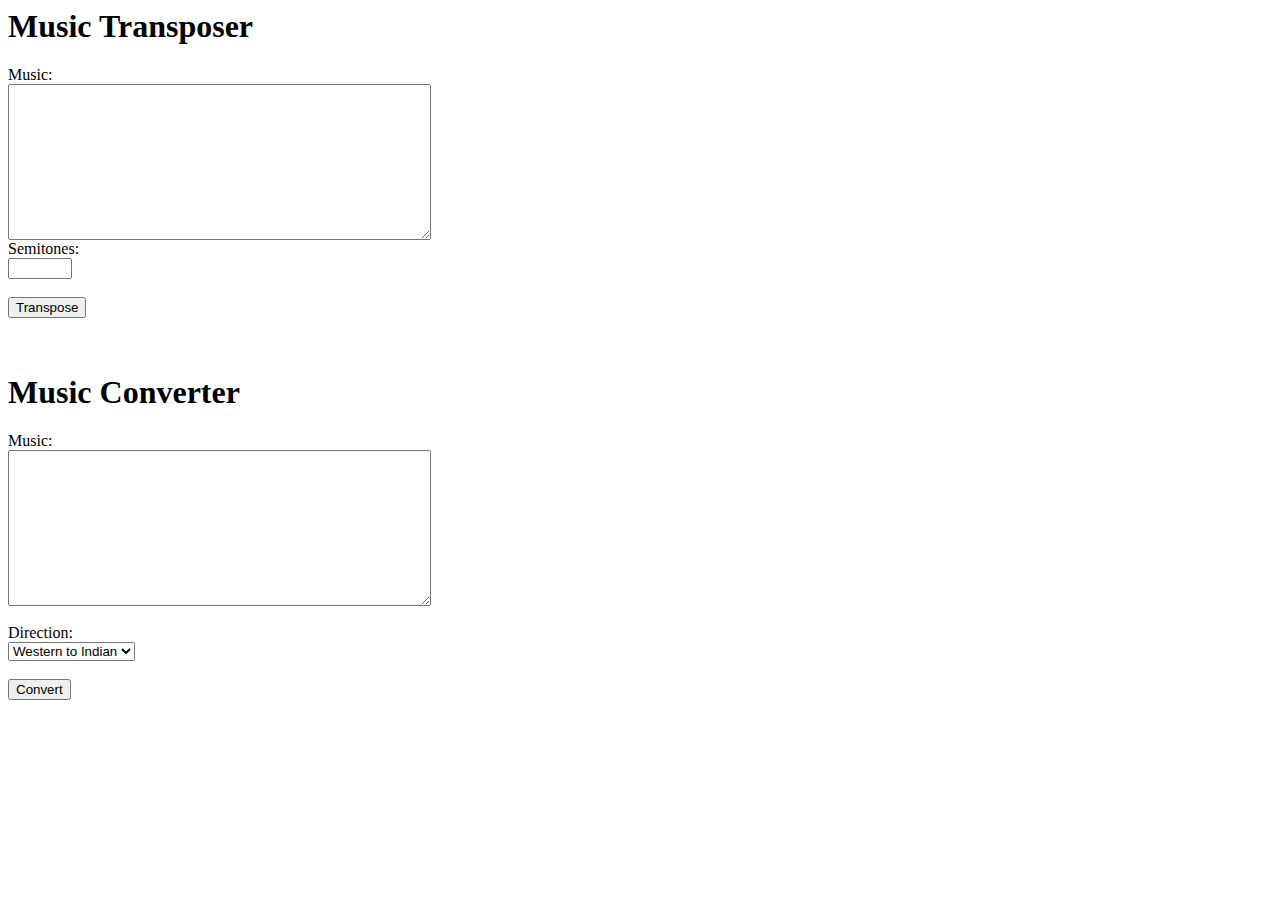
==== index.html @ 2633fa55 "Resolved some issues and bugs" ====
<html>

<head>
    <title>स्वर स्थानान्तरण साधन</title>
</head>

<body>
    <h1>Music Transposer</h1>
    <form id="transpose-form">
        <label for="music">Music:</label>
        <br>
        <textarea id="music" rows="10" cols="50"></textarea>
        <br>
        <label for="semitones">Semitones:</label>
        <br>
        <input type="number" id="semitones" min="-12" max="12">
        <br>
        <br>
        <button type="submit">Transpose</button>
    </form>
    <br>
    <div id="output"></div>

    <h1>Music Converter</h1>
    <form id="convert-form">
        <label for="music">Music:</label>
        <br>
        <textarea id="music-convert" rows="10" cols="50"></textarea>
        <br>
        <br>
        <label for="direction">Direction:</label>
        <br>
        <select id="direction">
            <option value="western-to-indian">Western to Indian</option>
            <option value="indian-to-western">Indian to Western</option>
        </select>
        <br>
        <br>
        <button type="submit">Convert</button>
    </form>
    <br>
    <div id="output-conv"></div>
    <script>
        const SEMITONES_PER_OCTAVE = 12;

        function transpose(music, semitones) {
            // split the music into an array of notes
            let notes = music.replace(/\n/g, " ").split(' ');

            // transpose each note by the given number of semitones
            let transposedNotes = notes.map(note => {
                let pitch = note.replace(/[^A-Za-z#]/g, '');
                let octave = parseInt(note.replace(/[^0-9]/g, ''));
                let transposedPitch = (SEMITONES_PER_OCTAVE + pitchToNumber(pitch) + semitones) % SEMITONES_PER_OCTAVE;
                let transposedOctave = octave + Math.floor((pitchToNumber(pitch) + semitones) / SEMITONES_PER_OCTAVE);
                return numberToPitch(transposedPitch) + transposedOctave;
            });

            // join the transposed notes into a single string
            return transposedNotes.join(' ');
        }

        function pitchToNumber(pitch) {
            switch (pitch.toUpperCase()) {
                case 'C': return 0;
                case 'C#': case 'Db': return 1;
                case 'D': return 2;
                case 'D#': case 'Eb': return 3;
                case 'E': return 4;
                case 'F': return 5;
                case 'F#': case 'Gb': return 6;
                case 'G': return 7;
                case 'G#': case 'Ab': return 8;
                case 'A': return 9;
                case 'A#': case 'Bb': return 10;
                case 'B': return 11;
            }
        }

        function numberToPitch(number) {
            switch (number) {
                case 0: return 'C';
                case 1: return 'C#';
                case 2: return 'D';
                case 3: return 'D#';
                case 4: return 'E';
                case 5: return 'F';
                case 6: return 'F#';
                case 7: return 'G';
                case 8: return 'G#';
                case 9: return 'A';
                case 10: return 'A#';
                case 11: return 'B';
            }
        }

        let form = document.getElementById('transpose-form');
        form.addEventListener('submit', event => {
            event.preventDefault();
            let music = document.getElementById('music').value;
            let semitones = parseInt(document.getElementById('semitones').value);
            let output = document.getElementById('output');
            output.innerHTML = transpose(music, semitones);
        });

        // music conversion functions
        function westernToIndian(note) {
            switch (note.toUpperCase()) {
                case 'C': return 'Sa';
                case 'C#': case 'Db': return 're';
                case 'D': return 'Re';
                case 'D#': case 'Eb': return 'ga';
                case 'E': return 'Ga';
                case 'F': return 'ma';
                case 'F#': case 'Gb': return 'Ma';
                case 'G': return 'Pa';
                case 'G#': case 'Ab': return 'dha';
                case 'A': return 'Dha';
                case 'A#': case 'Bb': return 'ni';
                case 'B': return 'Ni';
            }
        }

        function indianToWestern(note) {
            switch (note) {
                case 'Sa': case 'S': return 'C';
                case 're': case 'r': return 'C#';
                case 'Re': case 'R': return 'D';
                case 'ga': case 'g': return 'D#';
                case 'Ga': case 'G': return 'E';
                case 'ma': case 'm': return 'F';
                case 'Ma': case 'M': return 'F#';
                case 'Pa': case 'P': return 'G';
                case 'dha': case 'd': return 'G#';
                case 'Dha': case 'D': return 'A';
                case 'ni': case 'n': return 'A#';
                case 'Ni': case 'N': return 'B';
            }
        }

        function convert() {
            // get the input music and conversion direction
            let input = document.getElementById('music-convert').value;
            let direction = document.getElementById('direction').value;

            // split the input into an array of individual notes
            let notes = input.replace(/\n/g, " ").split(' ');

            // convert each note
            let output = '';
            if (direction === 'western-to-indian') {
                // convert each note
                let convertedNotes = notes.map(note => {
                    // let pitch = note.substring(0, note.length - 1);
                    let pitch = note.replace(/[^A-Za-z#]/g, '');
                    // let octave = note.substring(note.length - 1);
                    let octave = note.replace(/[^0-9]/g, '');
                    return westernToIndian(pitch) + octave;
                });
                output = convertedNotes.join(' ');
            } else {
                let convertedNotes = notes.map(note => {
                    // let pitch = note.substring(0, note.length - 1);
                    let pitch = note.replace(/[^A-Za-z]/g, '');
                    // let octave = note.substring(note.length - 1);
                    let octave = note.replace(/[^0-9]/g, '');
                    return indianToWestern(pitch) + octave;
                });
                output = convertedNotes.join(' ');
            }
            // display the output
            document.getElementById('output-conv').innerHTML = output;
        }

        // register the form submit handler
        let form2 = document.getElementById('convert-form');
        form2.addEventListener('submit', event => {
            event.preventDefault();
            convert();
        });
    </script>
</body>

</html>
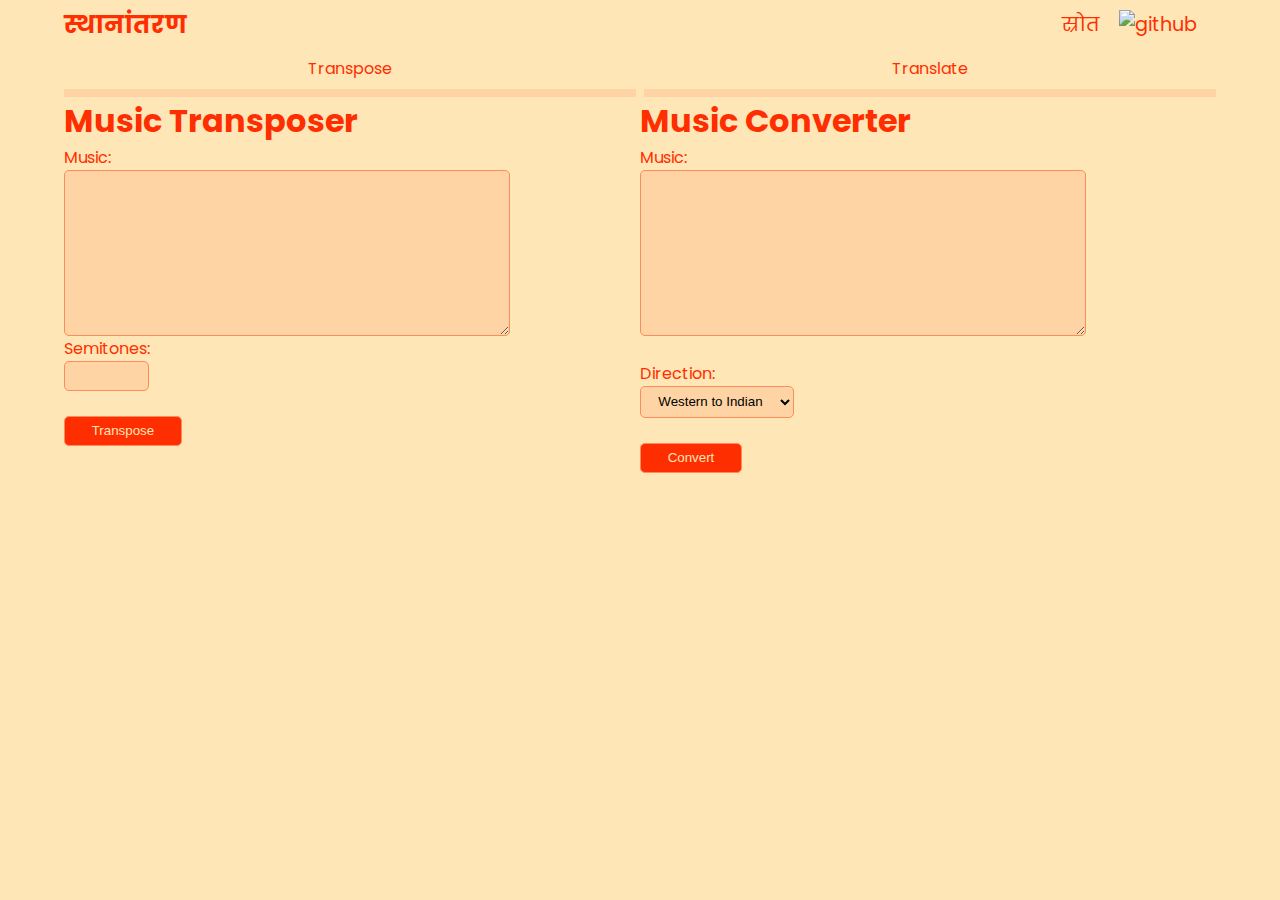
==== commit a5472b5c: "update responsiveness" ====
--- a/index.html
+++ b/index.html
@@ -2,44 +2,169 @@
 
 <head>
     <title>स्वर स्थानान्तरण साधन</title>
+    <meta name="viewport" content="width=device-width, initial-scale=1.0">
+    <link rel="preconnect" href="https://fonts.googleapis.com">
+    <link rel="preconnect" href="https://fonts.gstatic.com" crossorigin>
+    <link href="https://fonts.googleapis.com/css2?family=Poppins:wght@600;700&display=swap" rel="stylesheet">
 </head>
 
+<style>
+* {
+  margin: 0;
+  padding: 0;
+  box-sizing: border-box;
+}
+
+:root {
+  --primary-background: #FFE6B7;
+  --primary-color: #FF2E00;
+  --primary-accent: #FF8A5B;
+  --primary-accent-alpha: #FF8A5B33;
+}
+
+body {
+  font-family: 'Poppins', sans-serif;
+  background: var(--primary-background);
+  color: var(--primary-color);
+}
+
+a {
+  color: inherit;
+  text-decoration: none;
+}
+
+input, textarea, select, button {
+  outline: none;
+  border: none;
+  background: rgba(0, 0, 0, 0);
+  border: solid 1px var(--primary-accent);
+  border-radius: 5px;
+}
+
+input, textarea, select {
+  background: var(--primary-accent-alpha);
+  padding: 0.5em 1em;
+}
+
+button {
+  background: var(--primary-color);
+  color: var(--primary-background);
+  padding: 0.5em 2em;
+  cursor: pointer;
+}
+
+nav .wrapper{
+  width: 1500px;
+  max-width: 90vw;
+  margin: 0 auto;
+  display: flex;
+  justify-content: space-between;
+  align-items: center;
+}
+
+.logo {
+  font-size: 1.5em;
+  font-weight: 700;
+}
+
+.source {
+  display: flex;
+  gap: 1em;
+  align-items: center;
+  padding: 0.5em 1em;
+  font-size: 1.2em;
+}
+
+.content-wrapper {
+  width: 1200px;
+  max-width: 90vw;
+  margin: 0 auto;
+}
+
+.tab-bar {
+  display: flex;
+  gap: 0.5em;
+}
+
+.tab-bar > div {
+  flex: 1;
+  display: flex;
+  justify-content: center;
+  padding: 0.5em 0;
+  border-bottom: 8px solid var(--primary-accent-alpha);
+  cursor: pointer;
+}
+
+.tab-wrapper {
+  display: flex;
+  flex-wrap: wrap;
+}
+
+.main-content {
+  flex: 1;
+}
+</style>
+
 <body>
-    <h1>Music Transposer</h1>
-    <form id="transpose-form">
-        <label for="music">Music:</label>
-        <br>
-        <textarea id="music" rows="10" cols="50"></textarea>
-        <br>
-        <label for="semitones">Semitones:</label>
-        <br>
-        <input type="number" id="semitones" min="-12" max="12">
-        <br>
-        <br>
-        <button type="submit">Transpose</button>
-    </form>
-    <br>
-    <div id="output"></div>
-
-    <h1>Music Converter</h1>
-    <form id="convert-form">
-        <label for="music">Music:</label>
-        <br>
-        <textarea id="music-convert" rows="10" cols="50"></textarea>
-        <br>
-        <br>
-        <label for="direction">Direction:</label>
-        <br>
-        <select id="direction">
+
+  <nav>
+    <div class="wrapper">
+      <div class="logo">स्थानांतरण</div>
+      <a href="https://github.com/costomato/swar-sthaanaantaran-saadhan" class="source">
+        स्रोत
+        <img src="github.svg" alt="github">
+      </a>
+    </div>
+  </nav>
+
+  <div class="content-wrapper">
+
+    <div class="tab-bar">
+      <div class="transpose-tab">Transpose</div>
+      <div class="translate-tab">Translate</div>
+    </div>
+
+    <div class="tab-wrapper">
+      <div class="main-content">
+        <h1>Music Transposer</h1>
+        <form id="transpose-form">
+          <label for="music">Music:</label>
+          <br>
+          <textarea id="music" rows="10" cols="50"></textarea>
+          <br>
+          <label for="semitones">Semitones:</label>
+          <br>
+          <input type="number" id="semitones" min="-12" max="12">
+          <br>
+          <br>
+          <button type="submit">Transpose</button>
+        </form>
+        <div id="output"></div>
+      </div>
+
+      <div class="main-content">
+        <h1>Music Converter</h1>
+        <form id="convert-form">
+          <label for="music">Music:</label>
+          <br>
+          <textarea id="music-convert" rows="10" cols="50"></textarea>
+          <br>
+          <br>
+          <label for="direction">Direction:</label>
+          <br>
+          <select id="direction">
             <option value="western-to-indian">Western to Indian</option>
             <option value="indian-to-western">Indian to Western</option>
-        </select>
-        <br>
-        <br>
-        <button type="submit">Convert</button>
-    </form>
-    <br>
-    <div id="output-conv"></div>
+          </select>
+          <br>
+          <br>
+          <button type="submit">Convert</button>
+        </form>
+        <div id="output-conv"></div>
+      </div>
+    </div>
+
+  </div>
     <script>
         const SEMITONES_PER_OCTAVE = 12;
 
@@ -181,4 +306,4 @@
     </script>
 </body>
 
-</html>+</html>
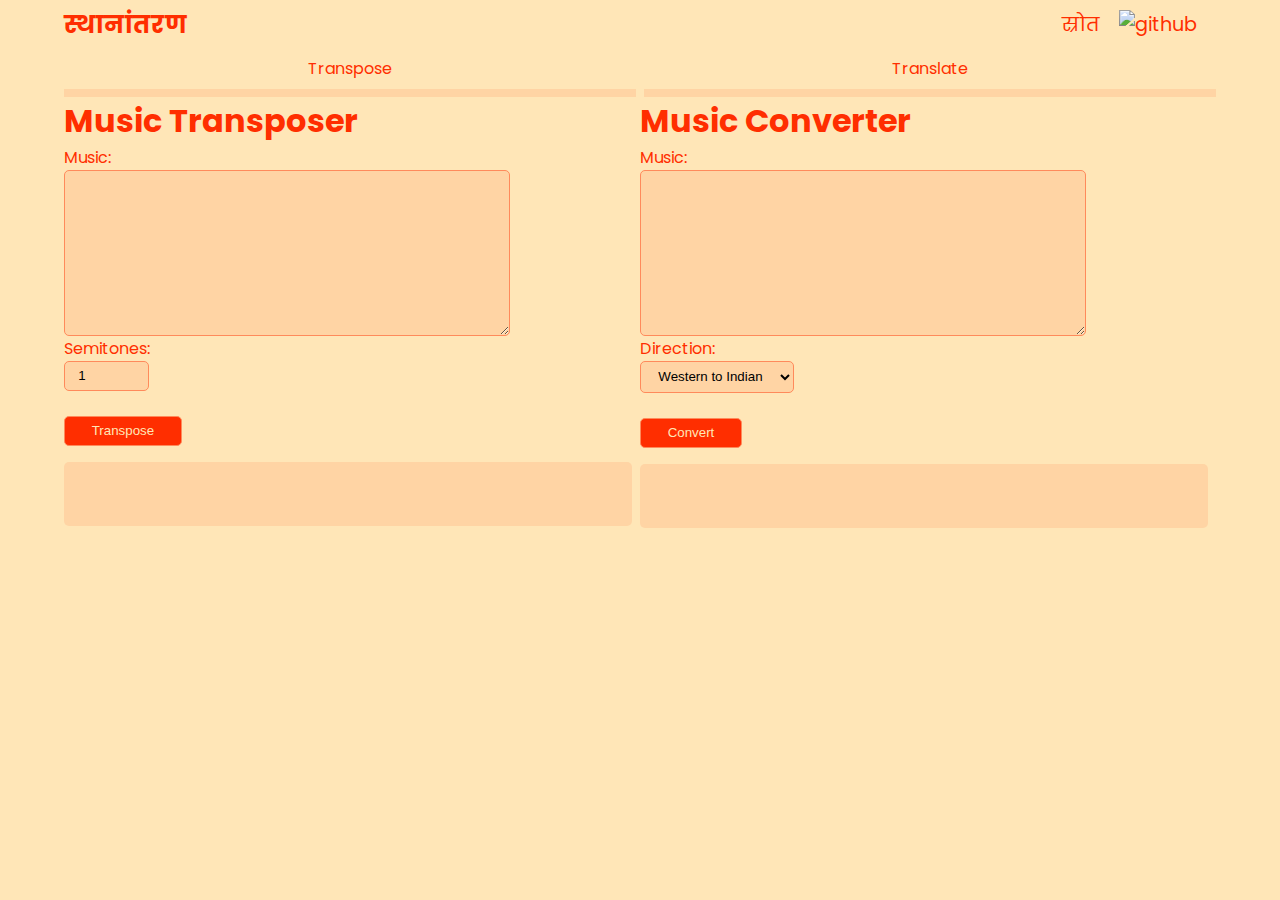
==== commit 032b122e: "add copy to clipboard feature" ====
--- a/index.html
+++ b/index.html
@@ -9,176 +9,216 @@
 </head>
 
 <style>
-* {
-  margin: 0;
-  padding: 0;
-  box-sizing: border-box;
-}
-
-:root {
-  --primary-background: #FFE6B7;
-  --primary-color: #FF2E00;
-  --primary-accent: #FF8A5B;
-  --primary-accent-alpha: #FF8A5B33;
-}
-
-body {
-  font-family: 'Poppins', sans-serif;
-  background: var(--primary-background);
-  color: var(--primary-color);
-}
-
-a {
-  color: inherit;
-  text-decoration: none;
-}
-
-input, textarea, select, button {
-  outline: none;
-  border: none;
-  background: rgba(0, 0, 0, 0);
-  border: solid 1px var(--primary-accent);
-  border-radius: 5px;
-}
-
-input, textarea, select {
-  background: var(--primary-accent-alpha);
-  padding: 0.5em 1em;
-}
-
-button {
-  background: var(--primary-color);
-  color: var(--primary-background);
-  padding: 0.5em 2em;
-  cursor: pointer;
-}
-
-nav .wrapper{
-  width: 1500px;
-  max-width: 90vw;
-  margin: 0 auto;
-  display: flex;
-  justify-content: space-between;
-  align-items: center;
-}
-
-.logo {
-  font-size: 1.5em;
-  font-weight: 700;
-}
-
-.source {
-  display: flex;
-  gap: 1em;
-  align-items: center;
-  padding: 0.5em 1em;
-  font-size: 1.2em;
-}
-
-.content-wrapper {
-  width: 1200px;
-  max-width: 90vw;
-  margin: 0 auto;
-}
-
-.tab-bar {
-  display: flex;
-  gap: 0.5em;
-}
-
-.tab-bar > div {
-  flex: 1;
-  display: flex;
-  justify-content: center;
-  padding: 0.5em 0;
-  border-bottom: 8px solid var(--primary-accent-alpha);
-  cursor: pointer;
-}
-
-.tab-wrapper {
-  display: flex;
-  flex-wrap: wrap;
-}
-
-.main-content {
-  flex: 1;
-}
+    * {
+        margin: 0;
+        padding: 0;
+        box-sizing: border-box;
+    }
+
+    :root {
+        --primary-background: #FFE6B7;
+        --primary-color: #FF2E00;
+        --primary-accent: #FF8A5B;
+        --primary-accent-alpha: #FF8A5B33;
+    }
+
+    body {
+        font-family: 'Poppins', sans-serif;
+        background: var(--primary-background);
+        color: var(--primary-color);
+    }
+
+    a {
+        color: inherit;
+        text-decoration: none;
+    }
+
+    input,
+    textarea,
+    select,
+    button {
+        outline: none;
+        border: none;
+        background: rgba(0, 0, 0, 0);
+        border: solid 1px var(--primary-accent);
+        border-radius: 5px;
+    }
+
+    input,
+    textarea,
+    select {
+        background: var(--primary-accent-alpha);
+        padding: 0.5em 1em;
+    }
+
+    button {
+        background: var(--primary-color);
+        color: var(--primary-background);
+        padding: 0.5em 2em;
+        cursor: pointer;
+    }
+
+    nav .wrapper {
+        width: 1500px;
+        max-width: 90vw;
+        margin: 0 auto;
+        display: flex;
+        justify-content: space-between;
+        align-items: center;
+    }
+
+    .logo {
+        font-size: 1.5em;
+        font-weight: 700;
+    }
+
+    .source {
+        display: flex;
+        gap: 1em;
+        align-items: center;
+        padding: 0.5em 1em;
+        font-size: 1.2em;
+    }
+
+    .content-wrapper {
+        width: 1200px;
+        max-width: 90vw;
+        margin: 0 auto;
+    }
+
+    .tab-bar {
+        display: flex;
+        gap: 0.5em;
+    }
+
+    .tab-bar>div {
+        flex: 1;
+        display: flex;
+        justify-content: center;
+        padding: 0.5em 0;
+        border-bottom: 8px solid var(--primary-accent-alpha);
+        cursor: pointer;
+    }
+
+    .tab-wrapper {
+        display: flex;
+        flex-wrap: wrap;
+    }
+
+    .main-content {
+        flex: 1;
+    }
+
+    .output {
+      min-height: 4em;
+      background: var(--primary-accent-alpha);
+      margin: 1em 0.5em 0 0 ;
+      padding: 0.5em 3em 0.5em 1em;
+      border-radius: 5px;
+      position: relative;
+    }
+
+    .output::after {
+      content: url('copy.svg');
+      display: flex;
+      width: 20px;
+      height: 20px;
+      position: absolute;
+      top: 1em;
+      right: 1em;
+      cursor: pointer;
+    }
+
+    #output,
+    #output-conv {
+        white-space: pre-wrap;
+    }
 </style>
 
 <body>
 
-  <nav>
-    <div class="wrapper">
-      <div class="logo">स्थानांतरण</div>
-      <a href="https://github.com/costomato/swar-sthaanaantaran-saadhan" class="source">
-        स्रोत
-        <img src="github.svg" alt="github">
-      </a>
+    <nav>
+        <div class="wrapper">
+            <div class="logo">स्थानांतरण</div>
+            <a href="https://github.com/costomato/swar-sthaanaantaran-saadhan" class="source">
+                स्रोत
+                <img src="github.svg" alt="github">
+            </a>
+        </div>
+    </nav>
+
+    <div class="content-wrapper">
+
+        <div class="tab-bar">
+            <div class="transpose-tab">Transpose</div>
+            <div class="translate-tab">Translate</div>
+        </div>
+
+        <div class="tab-wrapper">
+            <div class="main-content">
+                <h1>Music Transposer</h1>
+                <form id="transpose-form">
+                    <label for="music">Music:</label>
+                    <br>
+                    <textarea id="music" rows="10" cols="50"></textarea>
+                    <br>
+                    <label for="semitones">Semitones:</label>
+                    <br>
+                    <input type="number" id="semitones" min="-12" max="12" value="1" required>
+                    <br>
+                    <br>
+                    <button type="submit">Transpose</button>
+                </form>
+                <div class="output" id="output"></div>
+            </div>
+
+            <div class="main-content">
+                <h1>Music Converter</h1>
+                <form id="convert-form">
+                    <label for="music">Music:</label>
+                    <br>
+                    <textarea id="music-convert" rows="10" cols="50"></textarea>
+                    <br>
+                    <label for="direction">Direction:</label>
+                    <br>
+                    <select id="direction">
+                        <option value="western-to-indian">Western to Indian</option>
+                        <option value="indian-to-western">Indian to Western</option>
+                    </select>
+                    <br>
+                    <br>
+                    <button type="submit">Convert</button>
+                </form>
+                <div class="output" id="output-conv"></div>
+            </div>
+        </div>
+
     </div>
-  </nav>
-
-  <div class="content-wrapper">
-
-    <div class="tab-bar">
-      <div class="transpose-tab">Transpose</div>
-      <div class="translate-tab">Translate</div>
-    </div>
-
-    <div class="tab-wrapper">
-      <div class="main-content">
-        <h1>Music Transposer</h1>
-        <form id="transpose-form">
-          <label for="music">Music:</label>
-          <br>
-          <textarea id="music" rows="10" cols="50"></textarea>
-          <br>
-          <label for="semitones">Semitones:</label>
-          <br>
-          <input type="number" id="semitones" min="-12" max="12">
-          <br>
-          <br>
-          <button type="submit">Transpose</button>
-        </form>
-        <div id="output"></div>
-      </div>
-
-      <div class="main-content">
-        <h1>Music Converter</h1>
-        <form id="convert-form">
-          <label for="music">Music:</label>
-          <br>
-          <textarea id="music-convert" rows="10" cols="50"></textarea>
-          <br>
-          <br>
-          <label for="direction">Direction:</label>
-          <br>
-          <select id="direction">
-            <option value="western-to-indian">Western to Indian</option>
-            <option value="indian-to-western">Indian to Western</option>
-          </select>
-          <br>
-          <br>
-          <button type="submit">Convert</button>
-        </form>
-        <div id="output-conv"></div>
-      </div>
-    </div>
-
-  </div>
     <script>
         const SEMITONES_PER_OCTAVE = 12;
 
         function transpose(music, semitones) {
             // split the music into an array of notes
-            let notes = music.replace(/\n/g, " ").split(' ');
+            let notes = music.replace(/\n/g, " \n").split(' ');
 
             // transpose each note by the given number of semitones
             let transposedNotes = notes.map(note => {
                 let pitch = note.replace(/[^A-Za-z#]/g, '');
                 let octave = parseInt(note.replace(/[^0-9]/g, ''));
+                if (!pitch && !octave)
+                    return note;
                 let transposedPitch = (SEMITONES_PER_OCTAVE + pitchToNumber(pitch) + semitones) % SEMITONES_PER_OCTAVE;
                 let transposedOctave = octave + Math.floor((pitchToNumber(pitch) + semitones) / SEMITONES_PER_OCTAVE);
-                return numberToPitch(transposedPitch) + transposedOctave;
+                if (!transposedOctave)
+                    transposedOctave = '';
+                let result = ''
+                if (note.indexOf('\n') == note.length - 1)
+                    result = numberToPitch(transposedPitch) + transposedOctave + '\n';
+                else if (note.indexOf('\n') == 0)
+                    result = '\n' + numberToPitch(transposedPitch) + transposedOctave;
+                else
+                    result = numberToPitch(transposedPitch) + transposedOctave;
+                return result;
             });
 
             // join the transposed notes into a single string
@@ -269,7 +309,7 @@
             let direction = document.getElementById('direction').value;
 
             // split the input into an array of individual notes
-            let notes = input.replace(/\n/g, " ").split(' ');
+            let notes = input.replace(/\n/g, " \n").split(' ');
 
             // convert each note
             let output = '';
@@ -280,7 +320,17 @@
                     let pitch = note.replace(/[^A-Za-z#]/g, '');
                     // let octave = note.substring(note.length - 1);
                     let octave = note.replace(/[^0-9]/g, '');
-                    return westernToIndian(pitch) + octave;
+
+                    if (!pitch && !octave)
+                        return note;
+                    let result = ''
+                    if (note.indexOf('\n') == note.length - 1)
+                        result = westernToIndian(pitch) + octave + '\n';
+                    else if (note.indexOf('\n') == 0)
+                        result = '\n' + westernToIndian(pitch) + octave;
+                    else
+                        result = westernToIndian(pitch) + octave;
+                    return result;
                 });
                 output = convertedNotes.join(' ');
             } else {
@@ -289,6 +339,16 @@
                     let pitch = note.replace(/[^A-Za-z]/g, '');
                     // let octave = note.substring(note.length - 1);
                     let octave = note.replace(/[^0-9]/g, '');
+                    if (!pitch && !octave)
+                        return note;
+                    let result = ''
+                    if (note.indexOf('\n') == note.length - 1)
+                        result = indianToWestern(pitch) + octave + '\n';
+                    else if (note.indexOf('\n') == 0)
+                        result = '\n' + indianToWestern(pitch) + octave;
+                    else
+                        result = indianToWestern(pitch) + octave;
+                    return result;
                     return indianToWestern(pitch) + octave;
                 });
                 output = convertedNotes.join(' ');
@@ -296,6 +356,16 @@
             // display the output
             document.getElementById('output-conv').innerHTML = output;
         }
+      
+        function copyToClipboard(e){
+            const text = e.target.innerText;
+            if(text) navigator.clipboard.writeText(text);
+        }
+
+        document.querySelectorAll(".output").forEach(elem => {
+            elem.addEventListener('click', copyToClipboard);
+        })
+
 
         // register the form submit handler
         let form2 = document.getElementById('convert-form');
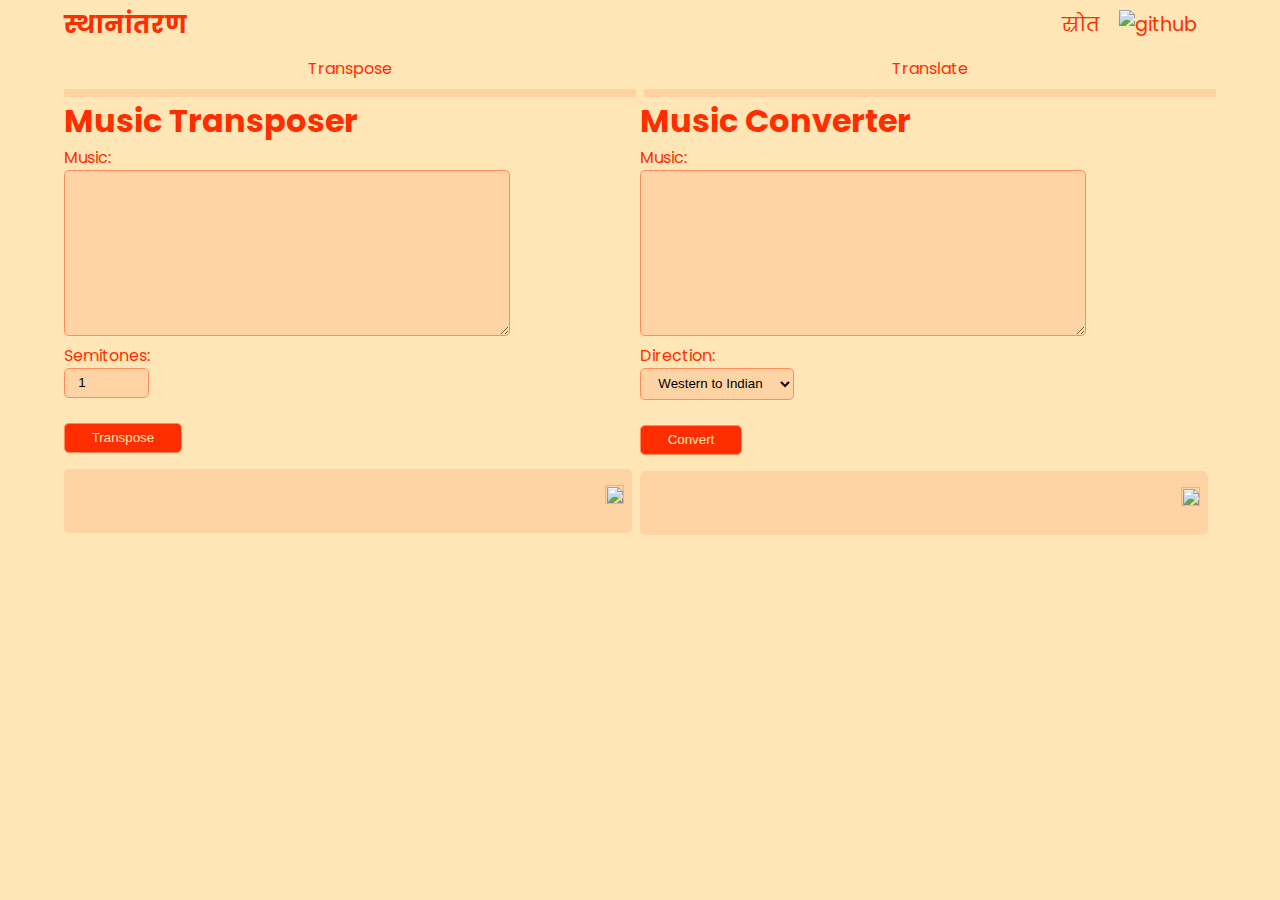
==== commit 7eaaa8fc: "Merge pull request #10 from Suyious/suyash-styles" ====
--- a/index.html
+++ b/index.html
@@ -1,148 +1,22 @@
-<html>
-
+<!DOCTYPE html>
+<html lang="en">
 <head>
     <title>स्वर स्थानान्तरण साधन</title>
     <meta name="viewport" content="width=device-width, initial-scale=1.0">
+    <meta charset="UTF-8">
     <link rel="preconnect" href="https://fonts.googleapis.com">
     <link rel="preconnect" href="https://fonts.gstatic.com" crossorigin>
     <link href="https://fonts.googleapis.com/css2?family=Poppins:wght@600;700&display=swap" rel="stylesheet">
+    <link rel="stylesheet" href="style.css">
 </head>
 
-<style>
-    * {
-        margin: 0;
-        padding: 0;
-        box-sizing: border-box;
-    }
-
-    :root {
-        --primary-background: #FFE6B7;
-        --primary-color: #FF2E00;
-        --primary-accent: #FF8A5B;
-        --primary-accent-alpha: #FF8A5B33;
-    }
-
-    body {
-        font-family: 'Poppins', sans-serif;
-        background: var(--primary-background);
-        color: var(--primary-color);
-    }
-
-    a {
-        color: inherit;
-        text-decoration: none;
-    }
-
-    input,
-    textarea,
-    select,
-    button {
-        outline: none;
-        border: none;
-        background: rgba(0, 0, 0, 0);
-        border: solid 1px var(--primary-accent);
-        border-radius: 5px;
-    }
-
-    input,
-    textarea,
-    select {
-        background: var(--primary-accent-alpha);
-        padding: 0.5em 1em;
-    }
-
-    button {
-        background: var(--primary-color);
-        color: var(--primary-background);
-        padding: 0.5em 2em;
-        cursor: pointer;
-    }
-
-    nav .wrapper {
-        width: 1500px;
-        max-width: 90vw;
-        margin: 0 auto;
-        display: flex;
-        justify-content: space-between;
-        align-items: center;
-    }
-
-    .logo {
-        font-size: 1.5em;
-        font-weight: 700;
-    }
-
-    .source {
-        display: flex;
-        gap: 1em;
-        align-items: center;
-        padding: 0.5em 1em;
-        font-size: 1.2em;
-    }
-
-    .content-wrapper {
-        width: 1200px;
-        max-width: 90vw;
-        margin: 0 auto;
-    }
-
-    .tab-bar {
-        display: flex;
-        gap: 0.5em;
-    }
-
-    .tab-bar>div {
-        flex: 1;
-        display: flex;
-        justify-content: center;
-        padding: 0.5em 0;
-        border-bottom: 8px solid var(--primary-accent-alpha);
-        cursor: pointer;
-    }
-
-    .tab-wrapper {
-        display: flex;
-        flex-wrap: wrap;
-    }
-
-    .main-content {
-        flex: 1;
-    }
-
-    .output {
-      min-height: 4em;
-      background: var(--primary-accent-alpha);
-      margin: 1em 0.5em 0 0 ;
-      padding: 0.5em 3em 0.5em 1em;
-      border-radius: 5px;
-      position: relative;
-    }
-
-    .output::after {
-      content: url('copy.svg');
-      display: flex;
-      width: 20px;
-      height: 20px;
-      position: absolute;
-      top: 1em;
-      right: 1em;
-      cursor: pointer;
-    }
-
-    #output,
-    #output-conv {
-        white-space: pre-wrap;
-    }
-</style>
-
 <body>
-
     <nav>
         <div class="wrapper">
             <div class="logo">स्थानांतरण</div>
             <a href="https://github.com/costomato/swar-sthaanaantaran-saadhan" class="source">
                 स्रोत
-                <img src="github.svg" alt="github">
+                <img src="assets/github.svg" alt="github">
             </a>
         </div>
     </nav>
@@ -169,7 +43,10 @@
                     <br>
                     <button type="submit">Transpose</button>
                 </form>
-                <div class="output" id="output"></div>
+                <div class="output-wrapper">
+                  <img src="assets/copy.svg" alt="">
+                  <div class="output" id="output"></div>
+                </div>
             </div>
 
             <div class="main-content">
@@ -189,191 +66,15 @@
                     <br>
                     <button type="submit">Convert</button>
                 </form>
-                <div class="output" id="output-conv"></div>
+                <div class="output-wrapper">
+                  <img src="assets/copy.svg" alt="">
+                  <div class="output" id="output-conv"></div>
+                </div>
             </div>
         </div>
 
     </div>
-    <script>
-        const SEMITONES_PER_OCTAVE = 12;
-
-        function transpose(music, semitones) {
-            // split the music into an array of notes
-            let notes = music.replace(/\n/g, " \n").split(' ');
-
-            // transpose each note by the given number of semitones
-            let transposedNotes = notes.map(note => {
-                let pitch = note.replace(/[^A-Za-z#]/g, '');
-                let octave = parseInt(note.replace(/[^0-9]/g, ''));
-                if (!pitch && !octave)
-                    return note;
-                let transposedPitch = (SEMITONES_PER_OCTAVE + pitchToNumber(pitch) + semitones) % SEMITONES_PER_OCTAVE;
-                let transposedOctave = octave + Math.floor((pitchToNumber(pitch) + semitones) / SEMITONES_PER_OCTAVE);
-                if (!transposedOctave)
-                    transposedOctave = '';
-                let result = ''
-                if (note.indexOf('\n') == note.length - 1)
-                    result = numberToPitch(transposedPitch) + transposedOctave + '\n';
-                else if (note.indexOf('\n') == 0)
-                    result = '\n' + numberToPitch(transposedPitch) + transposedOctave;
-                else
-                    result = numberToPitch(transposedPitch) + transposedOctave;
-                return result;
-            });
-
-            // join the transposed notes into a single string
-            return transposedNotes.join(' ');
-        }
-
-        function pitchToNumber(pitch) {
-            switch (pitch.toUpperCase()) {
-                case 'C': return 0;
-                case 'C#': case 'Db': return 1;
-                case 'D': return 2;
-                case 'D#': case 'Eb': return 3;
-                case 'E': return 4;
-                case 'F': return 5;
-                case 'F#': case 'Gb': return 6;
-                case 'G': return 7;
-                case 'G#': case 'Ab': return 8;
-                case 'A': return 9;
-                case 'A#': case 'Bb': return 10;
-                case 'B': return 11;
-            }
-        }
-
-        function numberToPitch(number) {
-            switch (number) {
-                case 0: return 'C';
-                case 1: return 'C#';
-                case 2: return 'D';
-                case 3: return 'D#';
-                case 4: return 'E';
-                case 5: return 'F';
-                case 6: return 'F#';
-                case 7: return 'G';
-                case 8: return 'G#';
-                case 9: return 'A';
-                case 10: return 'A#';
-                case 11: return 'B';
-            }
-        }
-
-        let form = document.getElementById('transpose-form');
-        form.addEventListener('submit', event => {
-            event.preventDefault();
-            let music = document.getElementById('music').value;
-            let semitones = parseInt(document.getElementById('semitones').value);
-            let output = document.getElementById('output');
-            output.innerHTML = transpose(music, semitones);
-        });
-
-        // music conversion functions
-        function westernToIndian(note) {
-            switch (note.toUpperCase()) {
-                case 'C': return 'Sa';
-                case 'C#': case 'Db': return 're';
-                case 'D': return 'Re';
-                case 'D#': case 'Eb': return 'ga';
-                case 'E': return 'Ga';
-                case 'F': return 'ma';
-                case 'F#': case 'Gb': return 'Ma';
-                case 'G': return 'Pa';
-                case 'G#': case 'Ab': return 'dha';
-                case 'A': return 'Dha';
-                case 'A#': case 'Bb': return 'ni';
-                case 'B': return 'Ni';
-            }
-        }
-
-        function indianToWestern(note) {
-            switch (note) {
-                case 'Sa': case 'S': return 'C';
-                case 're': case 'r': return 'C#';
-                case 'Re': case 'R': return 'D';
-                case 'ga': case 'g': return 'D#';
-                case 'Ga': case 'G': return 'E';
-                case 'ma': case 'm': return 'F';
-                case 'Ma': case 'M': return 'F#';
-                case 'Pa': case 'P': return 'G';
-                case 'dha': case 'd': return 'G#';
-                case 'Dha': case 'D': return 'A';
-                case 'ni': case 'n': return 'A#';
-                case 'Ni': case 'N': return 'B';
-            }
-        }
-
-        function convert() {
-            // get the input music and conversion direction
-            let input = document.getElementById('music-convert').value;
-            let direction = document.getElementById('direction').value;
-
-            // split the input into an array of individual notes
-            let notes = input.replace(/\n/g, " \n").split(' ');
-
-            // convert each note
-            let output = '';
-            if (direction === 'western-to-indian') {
-                // convert each note
-                let convertedNotes = notes.map(note => {
-                    // let pitch = note.substring(0, note.length - 1);
-                    let pitch = note.replace(/[^A-Za-z#]/g, '');
-                    // let octave = note.substring(note.length - 1);
-                    let octave = note.replace(/[^0-9]/g, '');
-
-                    if (!pitch && !octave)
-                        return note;
-                    let result = ''
-                    if (note.indexOf('\n') == note.length - 1)
-                        result = westernToIndian(pitch) + octave + '\n';
-                    else if (note.indexOf('\n') == 0)
-                        result = '\n' + westernToIndian(pitch) + octave;
-                    else
-                        result = westernToIndian(pitch) + octave;
-                    return result;
-                });
-                output = convertedNotes.join(' ');
-            } else {
-                let convertedNotes = notes.map(note => {
-                    // let pitch = note.substring(0, note.length - 1);
-                    let pitch = note.replace(/[^A-Za-z]/g, '');
-                    // let octave = note.substring(note.length - 1);
-                    let octave = note.replace(/[^0-9]/g, '');
-                    if (!pitch && !octave)
-                        return note;
-                    let result = ''
-                    if (note.indexOf('\n') == note.length - 1)
-                        result = indianToWestern(pitch) + octave + '\n';
-                    else if (note.indexOf('\n') == 0)
-                        result = '\n' + indianToWestern(pitch) + octave;
-                    else
-                        result = indianToWestern(pitch) + octave;
-                    return result;
-                    return indianToWestern(pitch) + octave;
-                });
-                output = convertedNotes.join(' ');
-            }
-            // display the output
-            document.getElementById('output-conv').innerHTML = output;
-        }
-      
-        function copyToClipboard(e){
-            const text = e.target.innerText;
-            if(text) navigator.clipboard.writeText(text);
-        }
-
-        document.querySelectorAll(".output").forEach(elem => {
-            elem.addEventListener('click', copyToClipboard);
-        })
-
-
-        // register the form submit handler
-        let form2 = document.getElementById('convert-form');
-        form2.addEventListener('submit', event => {
-            event.preventDefault();
-            convert();
-        });
-    </script>
+    <script src="script.js"></script>
 </body>
 
 </html>
--- a/style.css
+++ b/style.css
@@ -0,0 +1,125 @@
+* {
+	margin: 0;
+	padding: 0;
+	box-sizing: border-box;
+}
+
+:root {
+	--primary-background: #FFE6B7;
+	--primary-color: #FF2E00;
+	--primary-accent: #FF8A5B;
+	--primary-accent-alpha: #FF8A5B33;
+}
+
+body {
+	font-family: 'Poppins', sans-serif;
+	background: var(--primary-background);
+	color: var(--primary-color);
+}
+
+a {
+	color: inherit;
+	text-decoration: none;
+}
+
+input,
+textarea,
+select,
+button {
+	outline: none;
+	border: none;
+	background: rgba(0, 0, 0, 0);
+	border: solid 1px var(--primary-accent);
+	border-radius: 5px;
+}
+
+input,
+textarea,
+select {
+	background: var(--primary-accent-alpha);
+	padding: 0.5em 1em;
+}
+
+button {
+	background: var(--primary-color);
+	color: var(--primary-background);
+	padding: 0.5em 2em;
+	cursor: pointer;
+}
+
+nav .wrapper {
+	width: 1500px;
+	max-width: 90vw;
+	margin: 0 auto;
+	display: flex;
+	justify-content: space-between;
+	align-items: center;
+}
+
+.logo {
+	font-size: 1.5em;
+	font-weight: 700;
+}
+
+.source {
+	display: flex;
+	gap: 1em;
+	align-items: center;
+	padding: 0.5em 1em;
+	font-size: 1.2em;
+}
+
+.content-wrapper {
+	width: 1200px;
+	max-width: 90vw;
+	margin: 0 auto;
+}
+
+.tab-bar {
+	display: flex;
+	gap: 0.5em;
+}
+
+.tab-bar>div {
+	flex: 1;
+	display: flex;
+	justify-content: center;
+	padding: 0.5em 0;
+	border-bottom: 8px solid var(--primary-accent-alpha);
+	cursor: pointer;
+}
+
+.tab-wrapper {
+	display: flex;
+	flex-wrap: wrap;
+}
+
+.main-content {
+	flex: 1;
+}
+
+.output {
+	min-height: 4em;
+	background: var(--primary-accent-alpha);
+	margin: 1em 0.5em 0 0 ;
+	padding: 0.5em 3em 0.5em 1em;
+	border-radius: 5px;
+}
+
+#output,
+#output-conv {
+	white-space: pre-wrap;
+}
+
+.output-wrapper {
+	position: relative;
+}
+
+.output-wrapper > img {
+	position: absolute;
+	top: 1em;
+	right: 1em;
+	width: 1.2em;
+	height: 1.2em;
+	cursor: pointer;
+}
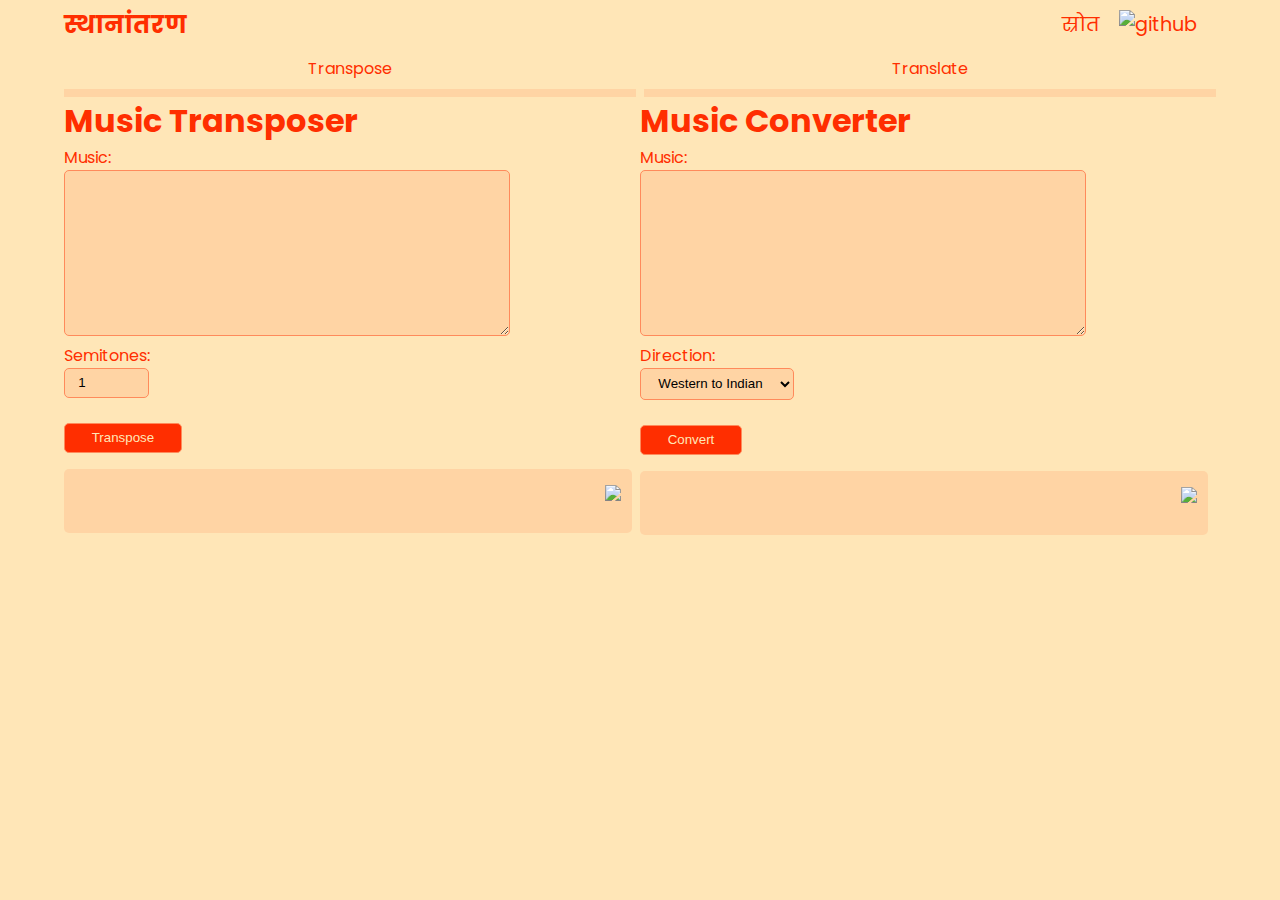
==== commit 87d970ce: "Merge pull request #13 from Suyious/suyash-styles" ====
--- a/index.html
+++ b/index.html
@@ -44,7 +44,7 @@
                     <button type="submit">Transpose</button>
                 </form>
                 <div class="output-wrapper">
-                  <img src="assets/copy.svg" alt="">
+                  <img class="copy-icon" src="assets/copy.svg" alt="copy-icon">
                   <div class="output" id="output"></div>
                 </div>
             </div>
@@ -66,8 +66,8 @@
                     <br>
                     <button type="submit">Convert</button>
                 </form>
-                <div class="output-wrapper">
-                  <img src="assets/copy.svg" alt="">
+                <div class="output-wrapper-conv">
+                  <img class="copy-icon" src="assets/copy.svg" alt="copy-icon">
                   <div class="output" id="output-conv"></div>
                 </div>
             </div>
--- a/style.css
+++ b/style.css
@@ -111,11 +111,13 @@
 	white-space: pre-wrap;
 }
 
-.output-wrapper {
+.output-wrapper,
+.output-wrapper-conv {
 	position: relative;
 }
 
-.output-wrapper > img {
+.output-wrapper > img,
+.output-wrapper-conv > img {
 	position: absolute;
 	top: 1em;
 	right: 1em;
